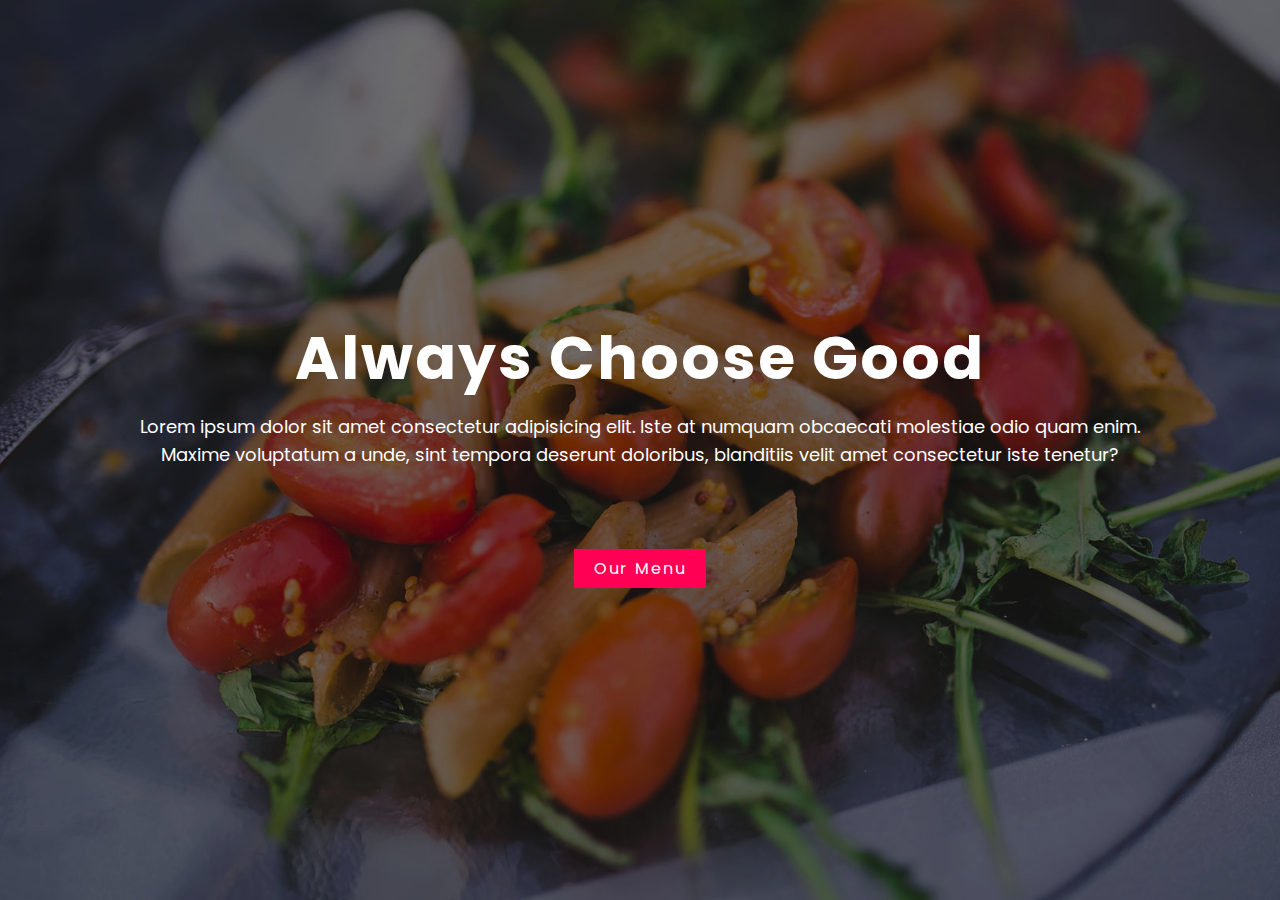
==== main.html @ fc14db69 "home section done4" ====
<!DOCTYPE html>
<html lang="en">
<head>
    <meta charset="UTF-8">
    <meta name="viewport" content="width=device-width, initial-scale=1.0">
    <link rel="stylesheet" href="./stylesheets/home.css">
    <!-- This is fontawsome CDN -->
    <link rel="stylesheet" href="https://use.fontawesome.com/releases/v5.15.1/css/all.css"
        integrity="sha384-vp86vTRFVJgpjF9jiIGPEEqYqlDwgyBgEF109VFjmqGmIY/Y4HV4d3Gp2irVfcrp" crossorigin="anonymous">
    <title>SADHANA CATERERS.</title>
</head>
<body>
    <div class="main">
        <section class="home" id="home">
            <h1>Always Choose Good</h1>
            <p>Lorem ipsum dolor sit amet consectetur adipisicing elit. Iste at numquam obcaecati molestiae odio quam enim. Maxime voluptatum a unde, sint tempora deserunt doloribus, blanditiis velit amet consectetur iste tenetur?</p>
            <div class="icons">
                <a href="https://www.facebook.com/gobindapodder89" target="_blank"><i class="fab fa-facebook"></i></a>
                <a href="#"><i class="fab fa-instagram"></i></a>
                <a href="mailto:ankitpodder0211@gmail.com"><i class="fas fa-envelope"></i></a>
                <a href="tel:9143131636"><i class="fas fa-phone-alt"></i></a>
            </div>
            <a class="btn" href="#">Our Menu</a>
        </section>
    </div>
</body>
</html>
---- stylesheets/home.css ----
/* Import Font from google fonts */
@import url('https://fonts.googleapis.com/css2?family=Poppins:ital,wght@0,400;0,500;0,900;1,300;1,400&display=swap');

*{
    padding: 0;
    margin: 0;
    box-sizing: border-box;
}
body{
    position: relative;
    width: 100%;
    height: 100%;
    overflow-x: hidden;
    font-family: 'Poppins', sans-serif;
}

/* This is style for home section */
.home{
    position: relative;
    width: 100%;
    height: 100vh;
    display: flex;
    justify-content: center;
    align-items: center;
    flex-direction: column;
    background: url("../images/bg.jpg") #0002;
    background-size: cover;
    background-position: center;
    background-attachment: fixed;
    color: #fff;
    background-blend-mode: multiply;
}
.home h1{
    font-size: 60px;
    letter-spacing: 2px;
    font-weight: bold;
    margin-bottom: 10px;
}
.home p{
    font-size: 18px;
    width: 80%;
    text-align: center;
    line-height: 28px;
    margin-bottom: 20px;
}
.home .icons{
    position: relative;
    width: 300px;
    height: 40px;
    display: flex;
    justify-content: center;
    align-items: center;
    flex-direction: row;
    margin-bottom: 20px;
}
.home .icons a{
    margin: 0 10px;
    font-size: 26px;
    text-decoration: none;
    color: #fff;
    cursor: pointer;
    outline: none;
}
.home .icons a:hover{
    animation: animate 1s linear;
}
@keyframes animate{
    0%{
        transform: translateX(0);
    }
    25%{
        transform: translateX(-3px);
    }
    50%{
        transform: translateX(3px);
    }
    75%{
        transform: translateX(-2px);
    }
    100%{
        transform: translateX(0);
    }
}
.main .home a.btn{
    background: #ff0054;
    color: #fff;
    text-decoration: none;
    padding: 7px 20px;
    letter-spacing: 2px;
    transition: 0.5s;
}
.main .home a.btn:hover{
    letter-spacing: 6px;
}
/* Make home section responsive */
@media screen and (max-width:980px){
    .home h1{
        font-size: 40px;
        text-align: center;
    }
    .home p{
        width: 90%;
        font-size: 16px;
        line-height: 25px;
    }
    .home .icons{
        width: 80%;
    }
}

@media screen and (max-width:400px){
    .home h1{
        font-size: 34px;
    }
    .home p{
        font-size: 14px;
    }
}
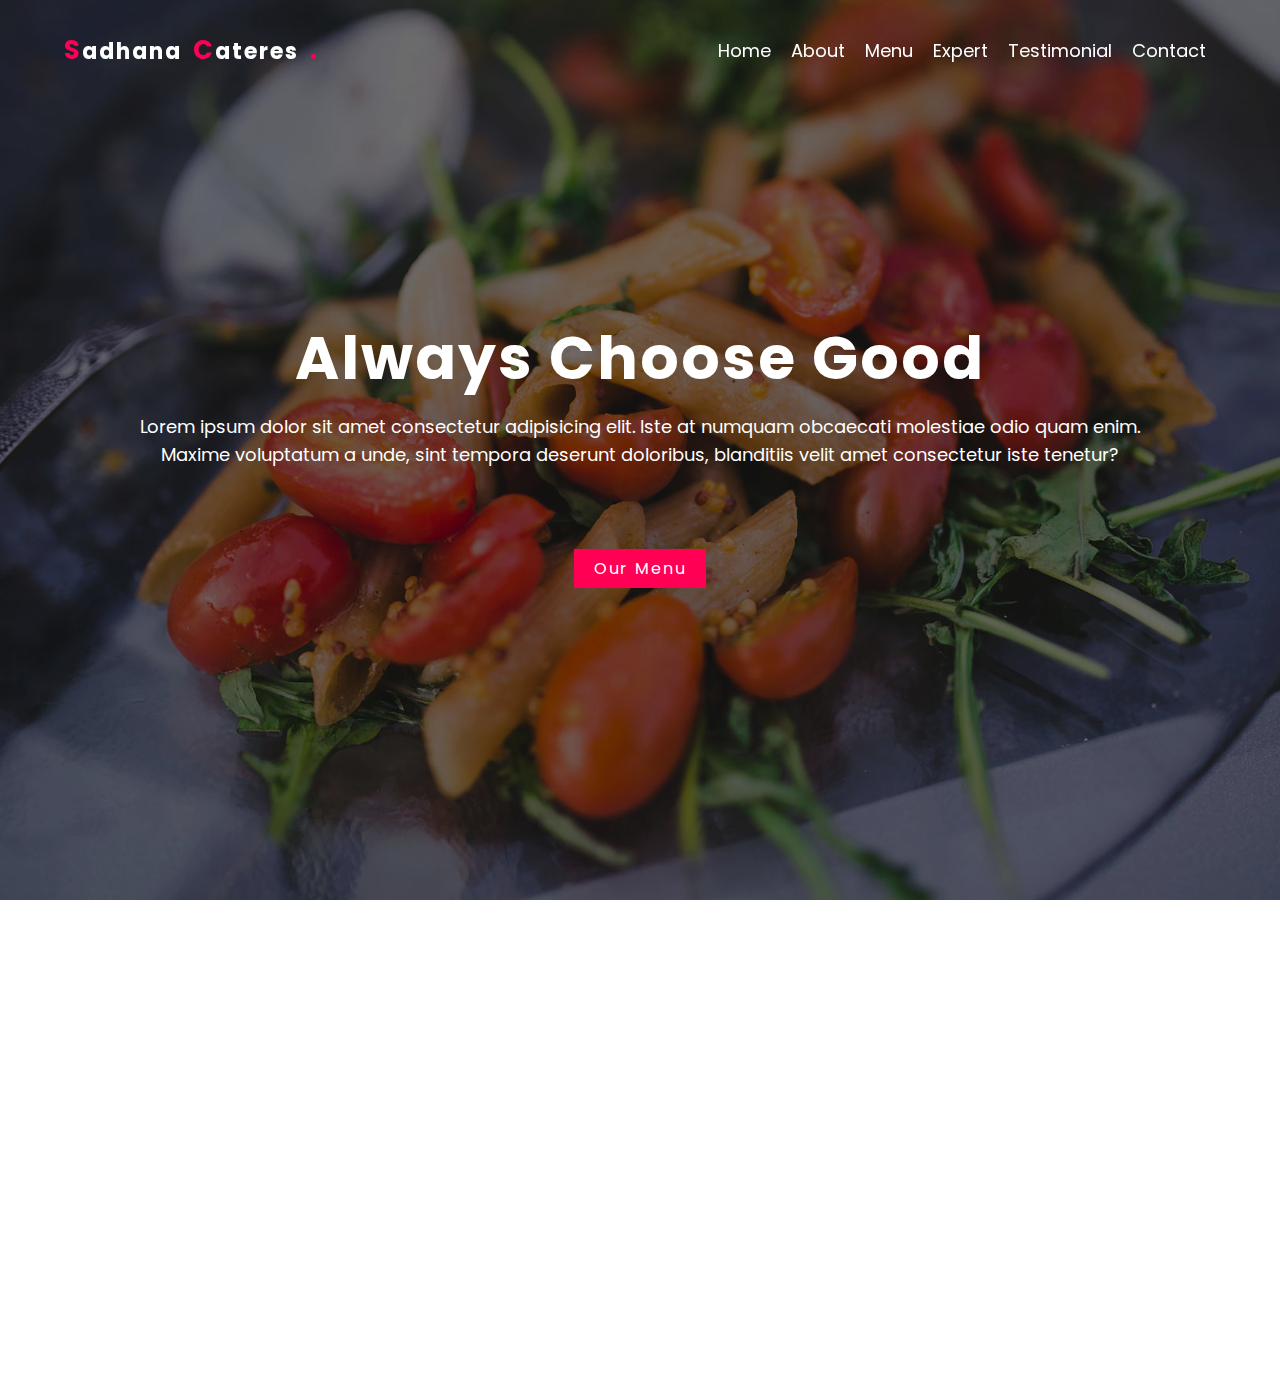
==== commit bb146da1: "nav done" ====
--- a/main.html
+++ b/main.html
@@ -7,9 +7,51 @@
     <!-- This is fontawsome CDN -->
     <link rel="stylesheet" href="https://use.fontawesome.com/releases/v5.15.1/css/all.css"
         integrity="sha384-vp86vTRFVJgpjF9jiIGPEEqYqlDwgyBgEF109VFjmqGmIY/Y4HV4d3Gp2irVfcrp" crossorigin="anonymous">
+    <link rel="stylesheet" href="./stylesheets/nav.css">
     <title>SADHANA CATERERS.</title>
 </head>
 <body>
+    <!--FixedBar For Top of the Page-->
+    <div class="fixedbar">
+        <div>
+            <a href="#">
+                <h1><span>S</span>adhana <span>C</span>ateres <span>.</span></h1>
+            </a>
+        </div>
+        <ul>
+            <li><a href="#home">Home</a></li>
+            <li><a href="#">About</a></li>
+            <li><a href="#">Menu</a></li>
+            <li><a href="#">Expert</a></li>
+            <li><a href="#">Testimonial</a></li>
+            <li><a href="#">Contact</a></li>
+        </ul>
+        <handberger onclick="handbergerclick(this)">
+            <span></span>
+            <span></span>
+            <span></span>
+        </handberger>
+    </div>
+
+    <!--NavbarSetUp-->
+    <nav>
+        <div class="links">
+            <ul>
+                <li><a href="#home">Home</a></li>
+                <li><a href="#">About</a></li>
+                <li><a href="#">Menu</a></li>
+                <li><a href="#">Expert</a></li>
+                <li><a href="#">Testimonial</a></li>
+                <li><a href="#">Contact</a></li>
+                <div class="marker"></div>
+            </ul>
+        </div>
+    </nav>
+
+
+
+
+
     <div class="main">
         <section class="home" id="home">
             <h1>Always Choose Good</h1>
@@ -22,6 +64,9 @@
             </div>
             <a class="btn" href="#">Our Menu</a>
         </section>
+        <section style="width: 100%;height: 500px;"></section>
     </div>
+
+    <script src="./javascript/nav.js"></script>
 </body>
 </html>--- a/stylesheets/home.css
+++ b/stylesheets/home.css
@@ -5,6 +5,7 @@
     padding: 0;
     margin: 0;
     box-sizing: border-box;
+    scroll-behavior: smooth;
 }
 body{
     position: relative;
@@ -12,6 +13,7 @@
     height: 100%;
     overflow-x: hidden;
     font-family: 'Poppins', sans-serif;
+    
 }
 
 /* This is style for home section */
--- a/stylesheets/nav.css
+++ b/stylesheets/nav.css
@@ -0,0 +1,210 @@
+.fixedbar{
+    position: fixed;
+    top: 0;
+    left: 0;
+    width: 100%;
+    height: 100px;
+    padding: 0 5%;
+    z-index: 11;
+    display: flex;
+    justify-content: space-between;
+    align-items: center;
+    transition: 0.5s;
+    transform: translateX(0);
+    box-shadow: none;
+}
+.fixedbar.active{
+    height: 50px;
+    background: #fff;
+    box-shadow: 0 0 15px #0009;
+    /* backdrop-filter: blur(4px); */
+}
+.fixedbar div a{
+    color: #fff;
+    text-decoration: none;
+}
+.fixedbar div a h1{
+    font-size: 22px;
+    font-weight: bold;
+    word-spacing: 4px;
+    letter-spacing: 2px;
+}
+@media screen and (max-width : 400px){
+    .fixedbar div a h1{
+        font-size: 18px;
+    }
+}
+@media screen and (max-width : 345px){
+    .fixedbar div a h1{
+        font-size: 16px;
+    }
+}
+@media screen and (max-width : 319px){
+    .fixedbar div a h1{
+        font-size: 13px;
+    }
+}
+@media screen and (max-width : 296px){
+    .fixedbar div a h1{
+        font-size: 11px;
+    }
+}
+.fixedbar div a h1 span{
+    color: #ff0054;
+    font-size: 26px;
+}
+.fixedbar ul{
+    position: relative;
+    height: 100%;
+    display: flex;
+    justify-content: center;
+    align-items: center;
+    flex-direction: row;
+    color: #fff;
+    list-style: none;
+}
+@media screen and (max-width:970px){
+    .fixedbar ul{
+        display: none;
+        width: 0;
+    }
+}
+.fixedbar ul li{
+    margin: 0 10px;
+}
+.fixedbar ul li a{
+    color: #fff;
+    text-decoration: none;
+    font-size: 18px;
+    transition: 0.5s;
+}
+.fixedbar.fixedbar.active  div a h1{
+    color: #111;
+}
+.fixedbar.active ul li a{
+    color: #111;
+}
+.fixedbar.active ul li a:hover{
+    color:   #ff0054;
+}
+/* Handberger */
+.fixedbar handberger{
+    position: relative;
+    width: 35px;
+    height: 24px;
+    margin-left: 40px;
+    display: flex;
+    justify-content: center;
+    align-items: flex-end;
+    flex-direction: column;
+    cursor: pointer;
+    width: 0;
+    display: none;
+}
+@media screen and (max-width:970px){
+    .fixedbar handberger{
+        width: 35px;
+        display: flex;
+    }
+}
+.fixedbar handberger span{
+    display: block;
+    width: 100%;
+    position: relative;
+    height: 2px !important;
+    background: #fff;
+    margin: 3px 0;
+    transition: 0.5s;
+}
+.fixedbar.active handberger span{
+    background: #111;
+}
+.fixedbar handberger span:nth-child(2){
+    width: calc(100% * 0.7);
+}
+.fixedbar handberger span:nth-child(3){
+    width: calc(100% * 0.4);
+}
+.fixedbar handberger:hover span,
+.fixedbar.slideLeft handberger span{
+    width: 100%;
+}
+.fixedbar.slideLeft handberger span:nth-child(1){
+    transform: translateY(7.5px) rotateZ(45deg);
+}
+.fixedbar.slideLeft handberger span:nth-child(2){
+    transform: translateX(-20px);
+    opacity: 0;
+}
+.fixedbar.slideLeft handberger span:nth-child(3){
+    transform: translateY(-7.5px) rotateZ(-45deg);
+}
+
+
+/*==================================All about fixedbar==================================*/
+nav{
+    position: fixed;
+    right: 0;
+    top: 0;
+    min-height: 100vh;
+    width: 240px;
+    transform: translateX(240px);
+    z-index: 99999;
+    display: none;
+    align-items: center;
+    transition: 0.5s;
+    overflow: hidden;
+    background-color: #ff0054;
+}
+@media screen and (max-width : 970px){
+    nav{
+        display: flex;
+    }
+    nav ul{
+        position: relative;
+        width: 100%;
+        padding: 0 30px;
+        list-style-type: none;
+    }
+    nav ul li a{
+        position: relative;
+        text-decoration: none;
+        color: white;
+        margin: 12px 0 !important;
+        display: inline-block;
+    }
+    nav ul li a::before{
+        position: absolute;
+        content: '';
+        left: 0;
+        bottom: -5px;
+        width: 110%;
+        height: 1.5px;
+        background: #fff;
+        transform-origin: left;
+        transform: scaleX(0);
+        transition: 0.5s;
+    }
+    nav ul li.active a::before{
+        transform: scaleX(1);
+    }
+    nav ul li a:hover::before{
+        transform: scaleX(1);
+    }
+    nav.togglebar{
+        transform: translateX(0);
+    }
+    .main{
+        position: relative;
+        width: 100%;
+        height: 100%;
+        transform: translateX(0px);
+        transition: 0.5s;
+    }
+    .main.togglebar{
+        transform: translateX(-240px);
+    }
+    .fixedbar.togglebar{
+        transform: translateX(-240px);
+    }
+}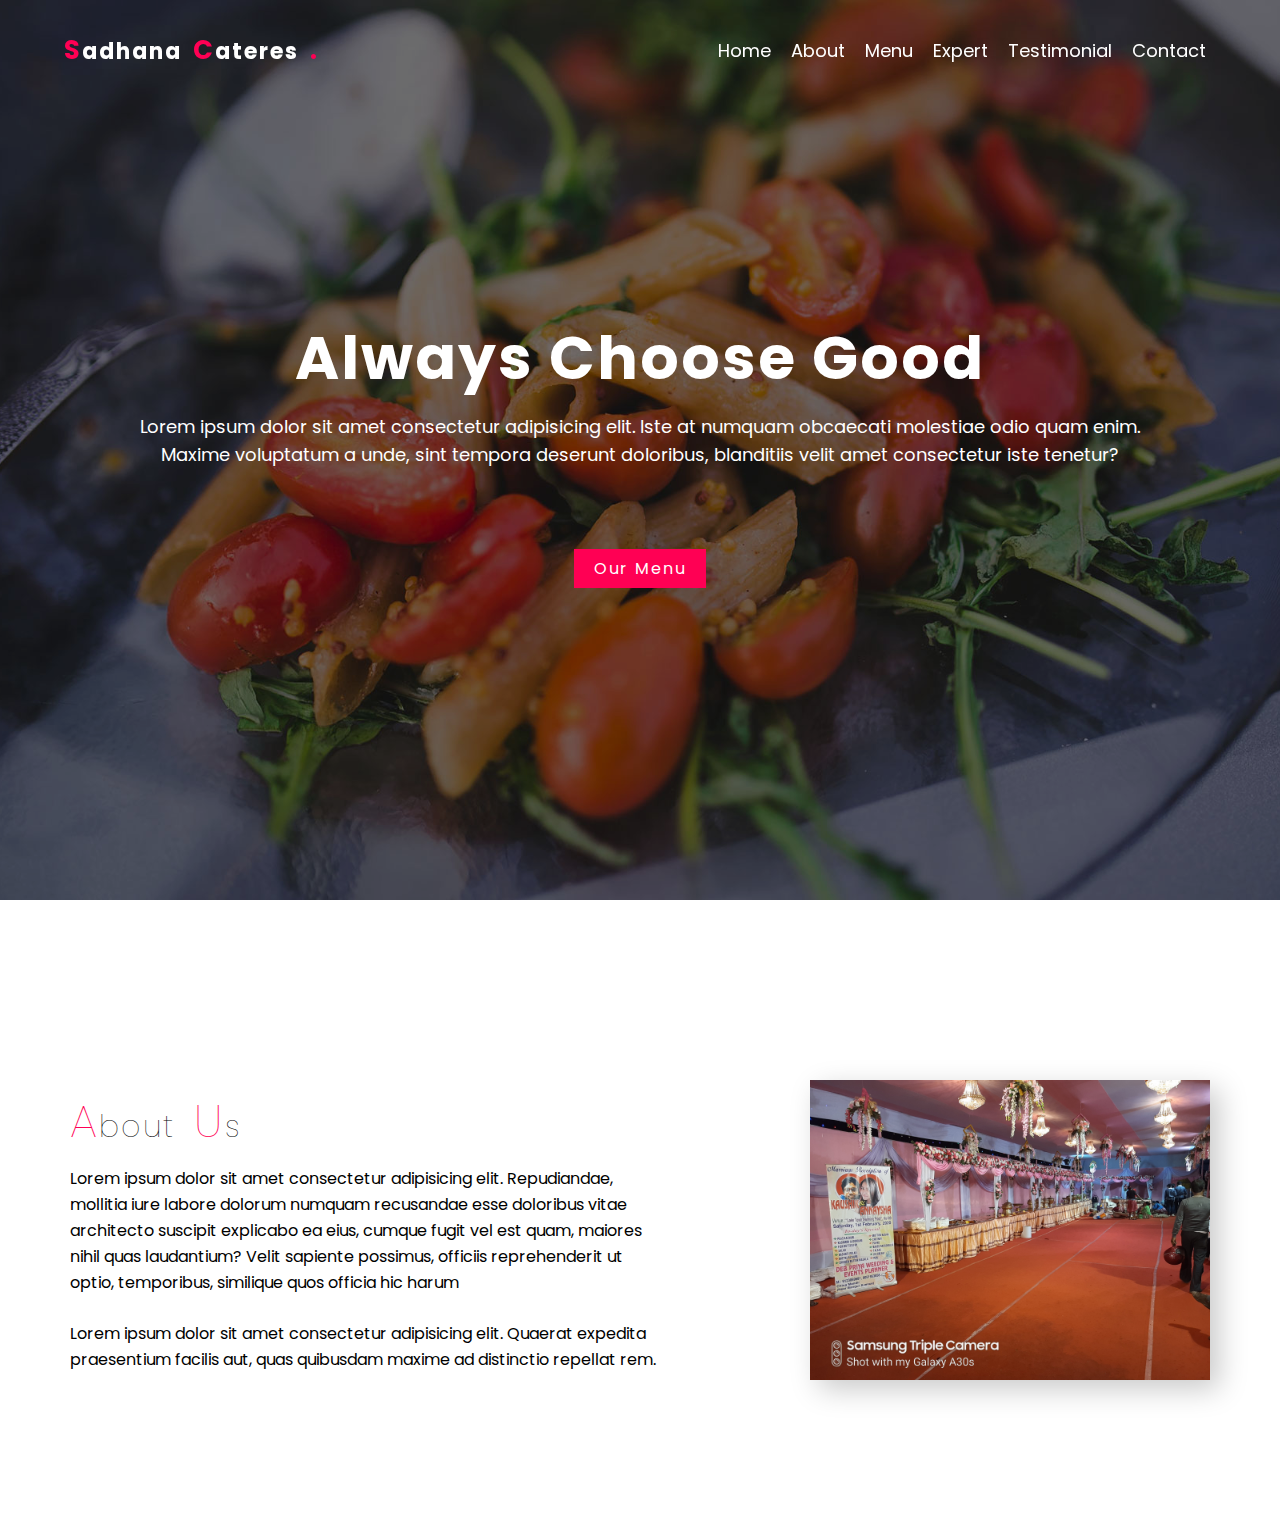
==== commit 82d26f33: "about section done" ====
--- a/main.html
+++ b/main.html
@@ -8,6 +8,8 @@
     <link rel="stylesheet" href="https://use.fontawesome.com/releases/v5.15.1/css/all.css"
         integrity="sha384-vp86vTRFVJgpjF9jiIGPEEqYqlDwgyBgEF109VFjmqGmIY/Y4HV4d3Gp2irVfcrp" crossorigin="anonymous">
     <link rel="stylesheet" href="./stylesheets/nav.css">
+    <!-- Stylesheet for about section -->
+    <link rel="stylesheet" href="./stylesheets/about.css">
     <title>SADHANA CATERERS.</title>
 </head>
 <body>
@@ -20,7 +22,7 @@
         </div>
         <ul>
             <li><a href="#home">Home</a></li>
-            <li><a href="#">About</a></li>
+            <li><a href="#about">About</a></li>
             <li><a href="#">Menu</a></li>
             <li><a href="#">Expert</a></li>
             <li><a href="#">Testimonial</a></li>
@@ -38,7 +40,7 @@
         <div class="links">
             <ul>
                 <li><a href="#home">Home</a></li>
-                <li><a href="#">About</a></li>
+                <li><a href="#about">About</a></li>
                 <li><a href="#">Menu</a></li>
                 <li><a href="#">Expert</a></li>
                 <li><a href="#">Testimonial</a></li>
@@ -64,7 +66,23 @@
             </div>
             <a class="btn" href="#">Our Menu</a>
         </section>
-        <section style="width: 100%;height: 500px;"></section>
+        <section class="about" id="about">
+            <div class="container">
+                <h1><span>A</span>bout <span>U</span>s</h1>
+                <p>Lorem ipsum dolor sit amet consectetur adipisicing elit. Repudiandae,
+                     mollitia iure labore dolorum numquam recusandae esse doloribus vitae 
+                     architecto suscipit explicabo ea eius, cumque fugit vel est quam, 
+                     maiores nihil quas laudantium? Velit sapiente possimus, officiis 
+                     reprehenderit ut optio, temporibus, similique quos officia hic harum 
+                </p>
+                <br>
+                <p>Lorem ipsum dolor sit amet consectetur adipisicing elit.
+                     Quaerat expedita praesentium facilis aut, quas quibusdam maxime 
+                     ad distinctio repellat rem.
+                </p>
+            </div>
+            <img src="./images/about.jpg" alt="about_us">
+        </section>
     </div>
 
     <script src="./javascript/nav.js"></script>
--- a/stylesheets/about.css
+++ b/stylesheets/about.css
@@ -0,0 +1,65 @@
+.about{
+    position: relative;
+    width: 100%;
+    min-height: 70vh;
+    padding: 60px 0 30px;
+    display: flex;
+    justify-content: space-around;
+    align-items: center;
+    flex-direction: row;
+}
+.about .container{
+    position: relative;
+    width: 600px;
+}
+.about .container h1{
+    font-size: 30px;
+    word-spacing: 8px;
+    letter-spacing: 2px;
+    font-weight: 100;
+    margin-bottom: 10px;
+}
+.about .container h1 span{
+    font-size: 45px;
+    color: #ff0054;
+}
+.about .container p{
+    font-size: 16px;
+    line-height: 26px;
+}
+.about img{
+    position: relative;
+    width: 400px;
+    box-shadow:  9px 9px 27px #c9c9c9, 
+             -9px -9px 27px #ffffff;
+}
+@media screen and (max-width:1180px){
+    .about .container{
+        width: 450px;
+    }
+}
+@media screen and (max-width:1050px){
+    .about{
+        flex-direction: column;
+        padding-bottom: 45px;
+    }
+    .about .container{
+        position: relative;
+        width: 80%;
+        text-align: center;
+        margin-bottom: 30px;
+    }
+    .about img{
+        position: relative;
+        width: 80%;
+    }
+}
+@media screen and (max-width:1050px){
+    .about .container , 
+    .about img{
+        width: 90%;
+    }
+    .about img{
+        margin-top: 20px;
+    }
+}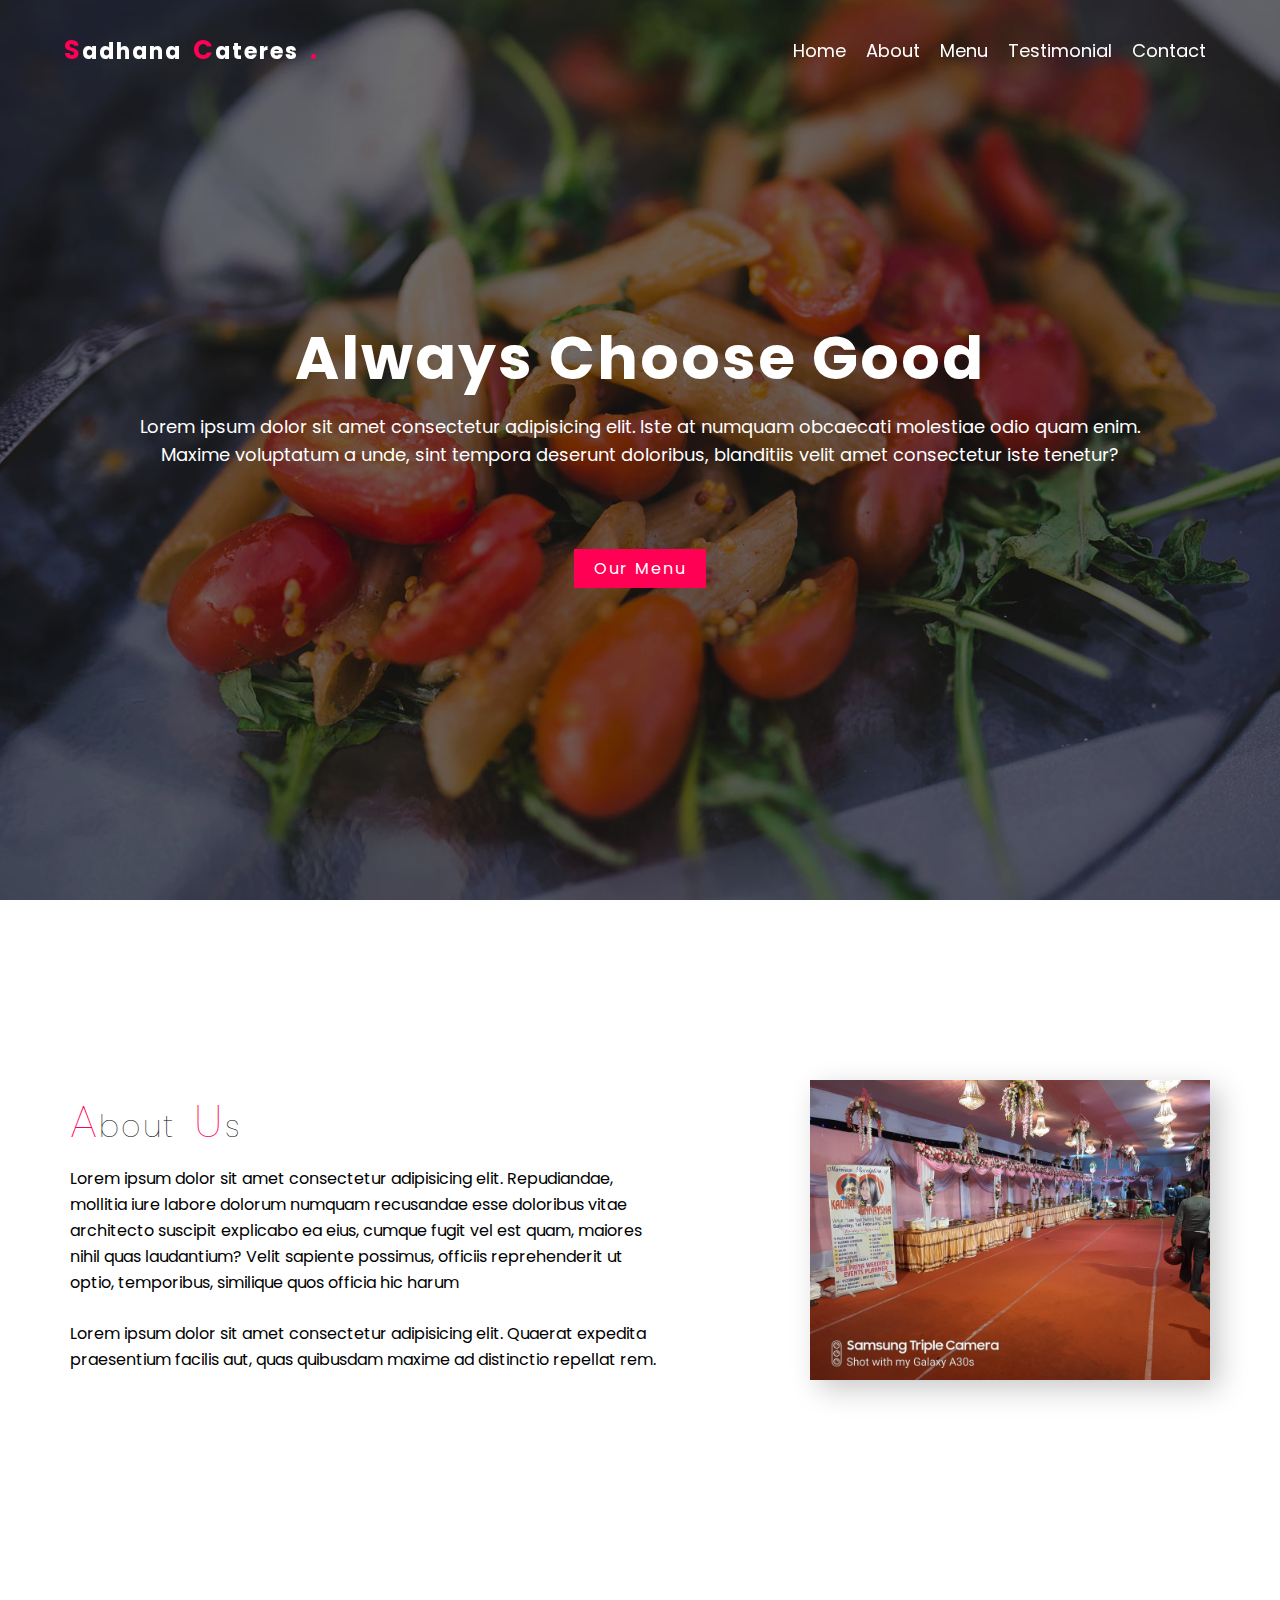
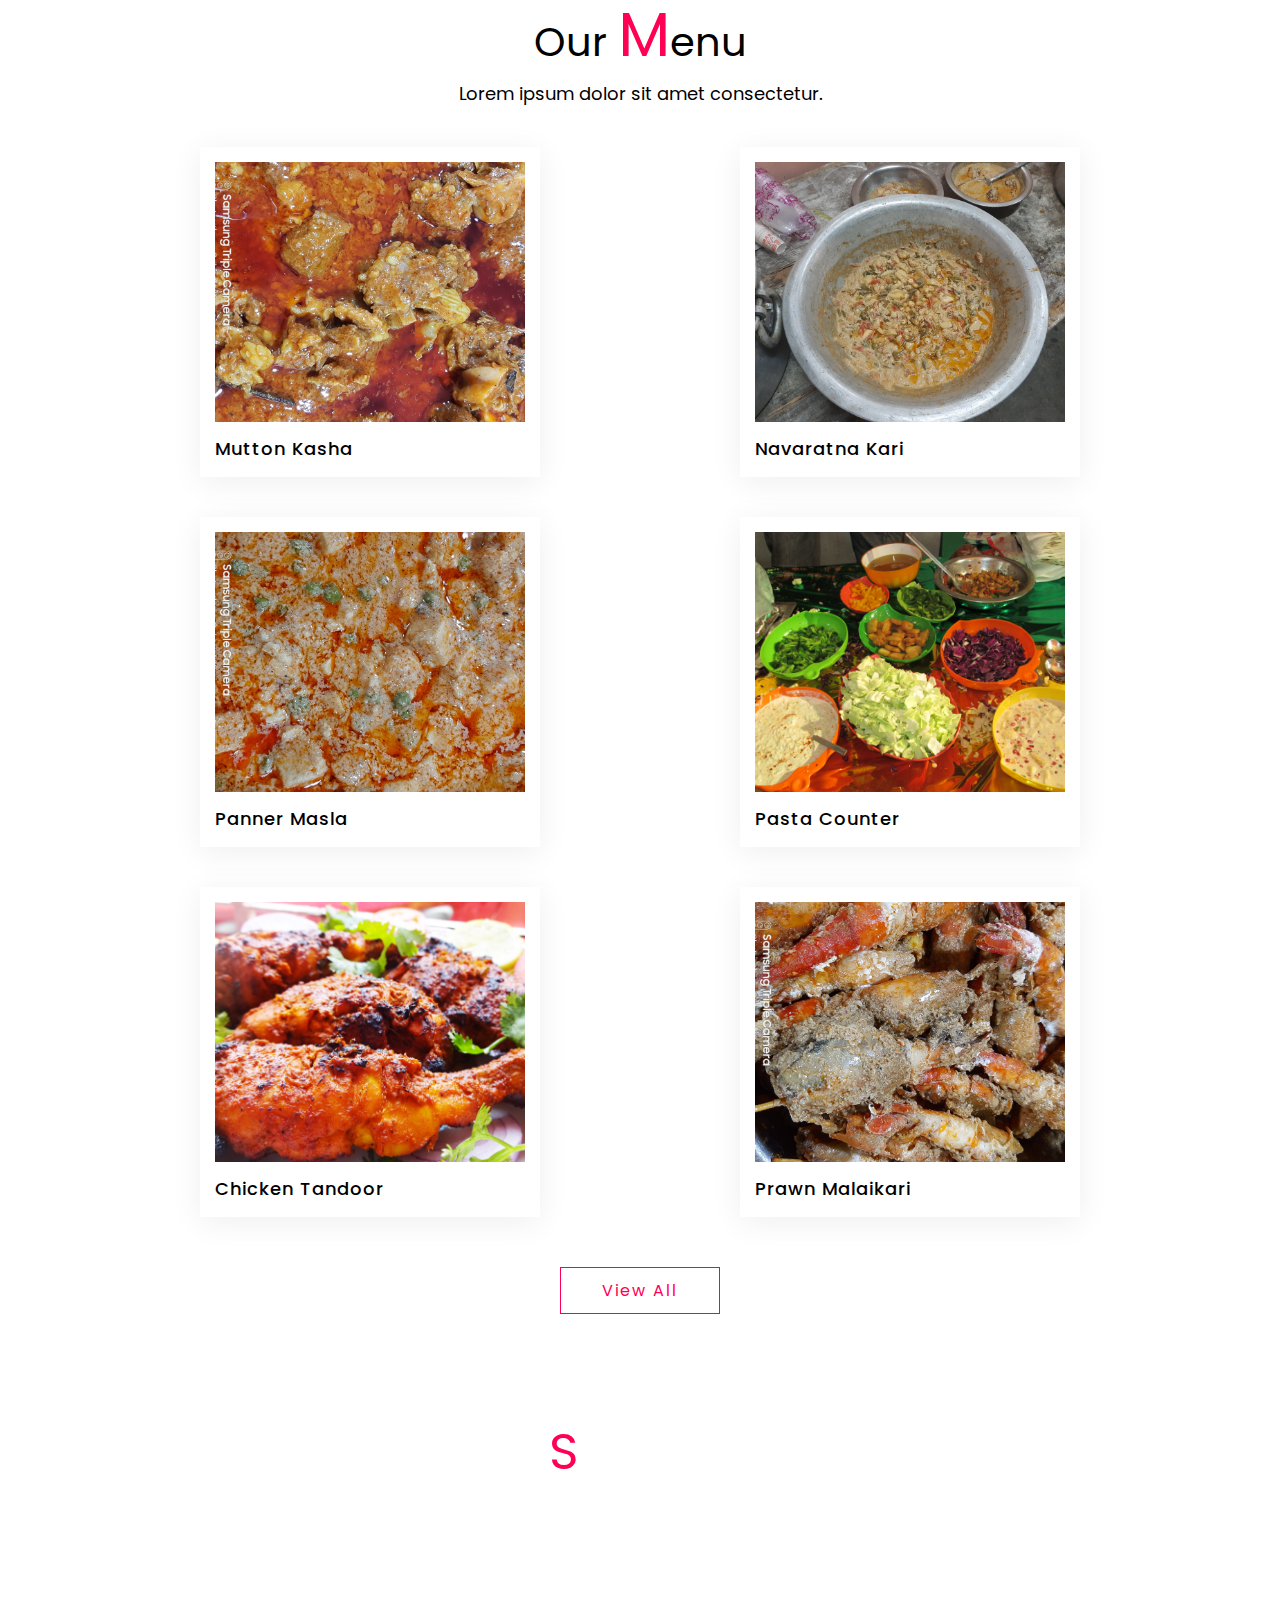
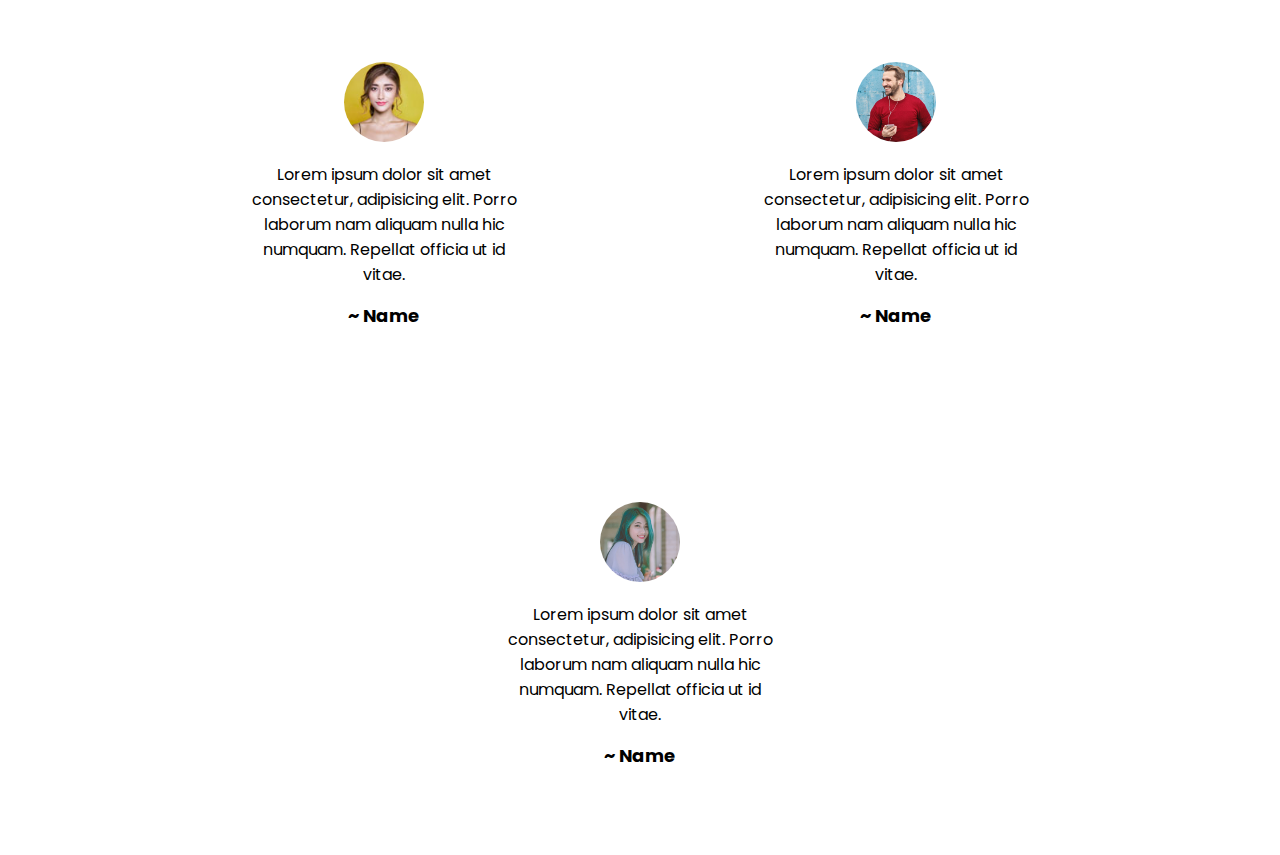
==== commit ba905357: "menu and revied done" ====
--- a/main.html
+++ b/main.html
@@ -10,6 +10,10 @@
     <link rel="stylesheet" href="./stylesheets/nav.css">
     <!-- Stylesheet for about section -->
     <link rel="stylesheet" href="./stylesheets/about.css">
+    <!-- Stylesheet for menu section -->
+    <link rel="stylesheet" href="./stylesheets/menu.css">
+    <!-- Stylesheet for test section -->
+    <link rel="stylesheet" href="./stylesheets/test.css">
     <title>SADHANA CATERERS.</title>
 </head>
 <body>
@@ -23,9 +27,8 @@
         <ul>
             <li><a href="#home">Home</a></li>
             <li><a href="#about">About</a></li>
-            <li><a href="#">Menu</a></li>
-            <li><a href="#">Expert</a></li>
-            <li><a href="#">Testimonial</a></li>
+            <li><a href="#menu">Menu</a></li>
+            <li><a href="#test">Testimonial</a></li>
             <li><a href="#">Contact</a></li>
         </ul>
         <handberger onclick="handbergerclick(this)">
@@ -41,9 +44,8 @@
             <ul>
                 <li><a href="#home">Home</a></li>
                 <li><a href="#about">About</a></li>
-                <li><a href="#">Menu</a></li>
-                <li><a href="#">Expert</a></li>
-                <li><a href="#">Testimonial</a></li>
+                <li><a href="#menu">Menu</a></li>
+                <li><a href="#test">Testimonial</a></li>
                 <li><a href="#">Contact</a></li>
                 <div class="marker"></div>
             </ul>
@@ -64,7 +66,7 @@
                 <a href="mailto:ankitpodder0211@gmail.com"><i class="fas fa-envelope"></i></a>
                 <a href="tel:9143131636"><i class="fas fa-phone-alt"></i></a>
             </div>
-            <a class="btn" href="#">Our Menu</a>
+            <a class="btn" href="#menu">Our Menu</a>
         </section>
         <section class="about" id="about">
             <div class="container">
@@ -83,6 +85,68 @@
             </div>
             <img src="./images/about.jpg" alt="about_us">
         </section>
+        <section class="menu" id="menu">
+            <h1>Our <span>M</span>enu</h1>
+            <p>Lorem ipsum dolor sit amet consectetur.</p>
+            <div class="container">
+                <div class="img">
+                    <img src="./images/menu/mutton kasha.jpg" alt="">
+                    <p>Mutton Kasha</p>
+                </div>
+                <div class="img">
+                    <img src="./images/menu/navaratna kari.jpg" alt="">
+                    <p>Navaratna Kari</p>
+                </div>
+                <div class="img">
+                    <img src="./images/menu/panner2.jpg" alt="">
+                    <p>Panner Masla</p>
+                </div>
+
+                <div class="img">
+                    <img src="./images/menu/salad.JPG" alt="">
+                    <p>Pasta Counter</p>
+                </div>
+                <div class="img">
+                    <img src="./images/menu/tandoor.jpg" alt="">
+                    <p>Chicken Tandoor</p>
+                </div>
+                <div class="img">
+                    <img src="./images/menu/prawn.jpg" alt="">
+                    <p>Prawn Malaikari</p>
+                </div>
+            </div>
+            <a  class="view-all" href="#">View All</a>
+        </section>
+        <section class="test" id="test">
+            <h1>They <span>S</span>aid About Us</h1>
+            <p>Lorem ipsum dolor sit amet consectetur.</p>
+            <div class="container">
+                <div class="box">
+                    <img src="./images/review/rev1.jpg">
+                    <p>Lorem ipsum dolor sit amet consectetur, adipisicing elit.
+                         Porro laborum nam aliquam nulla hic numquam. Repellat officia ut id 
+                         vitae.
+                    </p>
+                    <p class="name">~ Name</p>
+                </div>
+                <div class="box">
+                    <img src="./images/review/rev2.jpg">
+                    <p>Lorem ipsum dolor sit amet consectetur, adipisicing elit.
+                        Porro laborum nam aliquam nulla hic numquam. Repellat officia ut id
+                        vitae.
+                    </p>
+                    <p class="name">~ Name</p>
+                </div>
+                <div class="box">
+                    <img src="./images/review/rev3.jpg">
+                    <p>Lorem ipsum dolor sit amet consectetur, adipisicing elit.
+                        Porro laborum nam aliquam nulla hic numquam. Repellat officia ut id
+                        vitae.
+                    </p>
+                    <p class="name">~ Name</p>
+                </div>
+            </div>
+        </section>
     </div>
 
     <script src="./javascript/nav.js"></script>
--- a/stylesheets/menu.css
+++ b/stylesheets/menu.css
@@ -0,0 +1,71 @@
+.menu{
+    position: relative;
+    width: 100%;
+    min-height: 100vh;
+    padding: 60px 0 40px 0;
+}
+.menu h1{
+    position: relative;
+    text-align: center;
+    font-weight: normal;
+    font-size: 40px;
+}
+.menu h1 span{
+    font-size: 60px;
+    color: #ff0054;
+}
+.menu p{
+    text-align: center;
+    font-size: 18px;
+}
+.menu .container{
+    position: relative;
+    width: 100%;
+    padding: 20px 100px;
+    display: flex;
+    justify-content: space-around;
+    align-items: center;
+    flex-wrap: wrap;
+}
+.menu .container .img{
+    position: relative;
+    width: 340px;
+    height: 330px;
+    margin: 20px;
+    border: 15px solid #fff;
+    box-shadow: 0 5px 30px #0001;
+}
+.menu .container .img img{
+    position: relative;
+    width: 100%;
+    height: 260px;
+    object-fit: cover;
+}
+.menu .container .img p{
+    text-align: left;
+    line-height: 40px;
+    font-weight: 500;
+    letter-spacing: 1px;
+}
+.menu a.view-all{
+    display: block;
+    width: 160px;
+    padding: 10px 0;
+    border:1.75px solid #ff0054;
+    text-align: center;
+    text-decoration: none;
+    color: #ff0054;
+    margin:  10px auto 0;
+    letter-spacing: 2px;
+    transition: 0.5s;
+}
+.menu a.view-all:hover{
+    color: #fff;
+    background: #ff0054;
+}
+@media screen and (max-width:680px){
+    .menu .container{
+        padding-left: 10px;
+        padding-right: 10px;
+    }
+}--- a/stylesheets/test.css
+++ b/stylesheets/test.css
@@ -0,0 +1,77 @@
+.test{
+    position: relative;
+    width: 100%;
+    min-height: 100vh;
+    padding-top: 60px;
+    background: url("../images/bg2.jpg");
+    background-size: cover;
+    background-position: center;
+    background-attachment: fixed;
+}
+.test h1{
+    position: relative;
+    text-align: center;
+    font-weight: normal;
+    font-size: 40px;
+    color: #fff;
+    word-spacing: 6px;
+}
+.test h1 span{
+    font-size: 50px;
+    color: #ff0054;
+}
+.test p{
+    color: #fff;
+    text-align: center;
+}
+.test .container{
+    position: relative;
+    width: 80%;
+    margin: 0 auto;
+    display: block;
+    margin-top: 60px;
+    display: flex;
+    justify-content: space-around;
+    align-items: center;
+    flex-wrap: wrap;
+}
+.test .container .box{
+    position: relative;
+    width: 320px;
+    height: 400px;
+    background: #fff;
+    display: flex;
+    justify-content: center;
+    align-items: center;
+    flex-direction: column;
+    padding: 20px;
+    color: #000;
+    margin: 20px;
+}
+.test .container .box img{
+    position: relative;
+    width: 80px;
+    height: 80px;
+    border-radius: 50%;
+}
+.test .container .box p{
+    color: #000000;
+    margin: 20px 0 0px;
+}
+.test .container .box p.name{
+    font-weight: bold;
+    font-size: 18px;
+    margin-top: 15px;
+}
+@media screen and (max-width:520px){
+    .test h1{
+        font-size: 24px;
+    }
+    .test h1 span{
+        font-size: 35px;
+    }
+    .test .container{
+        padding-bottom: 40px;
+        width: 100%;
+    }
+}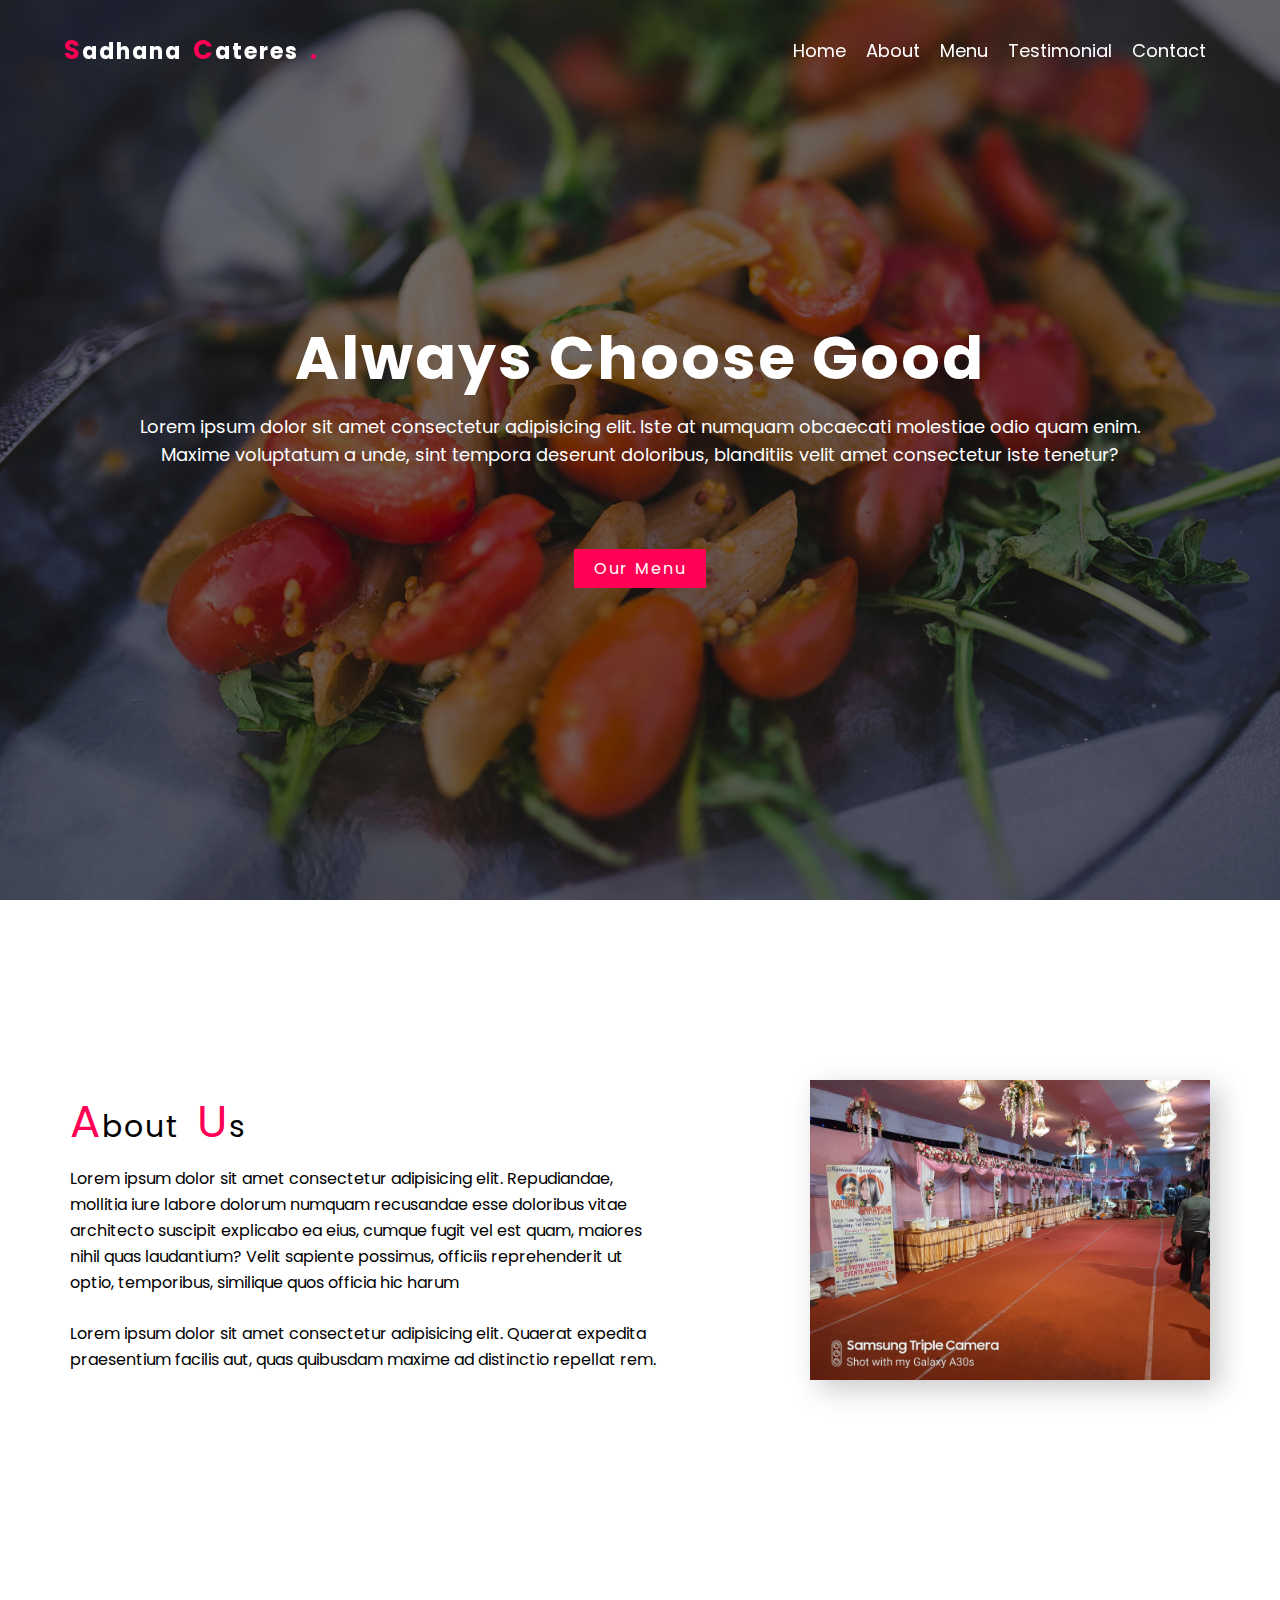
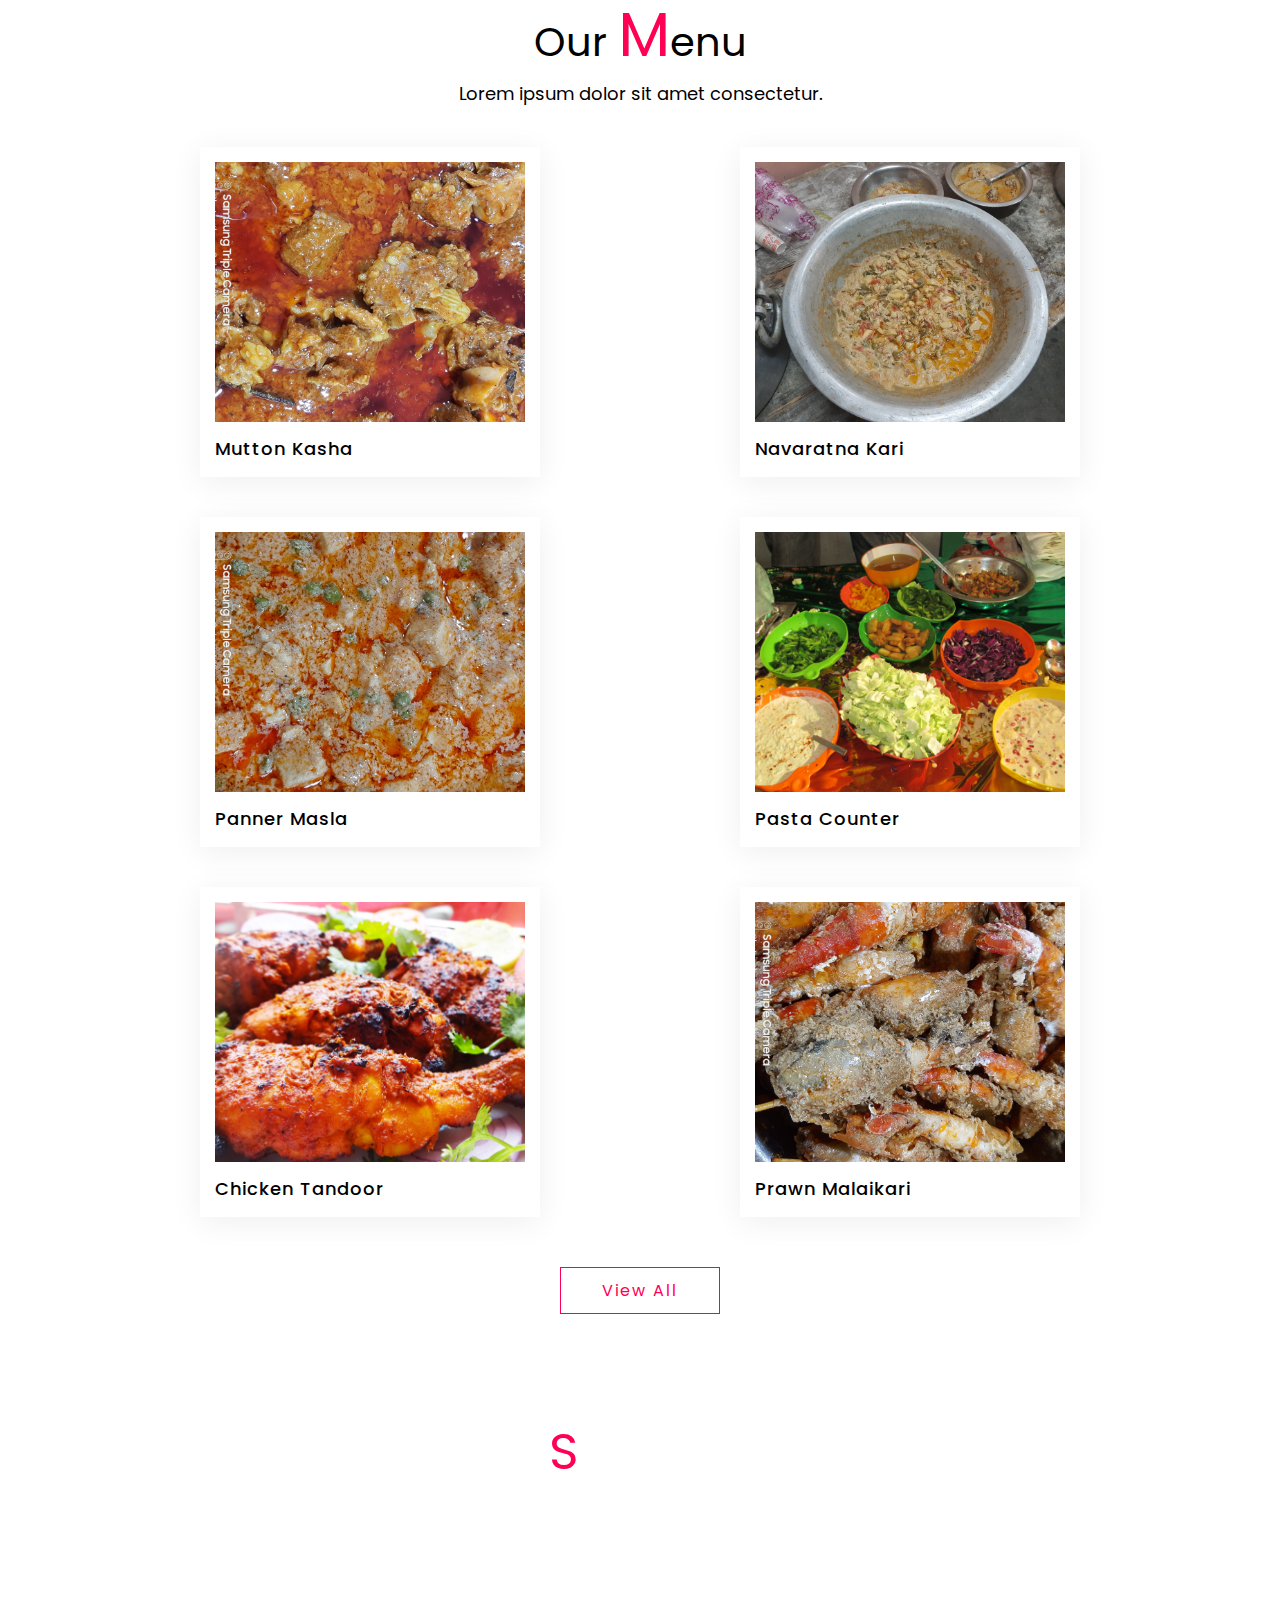
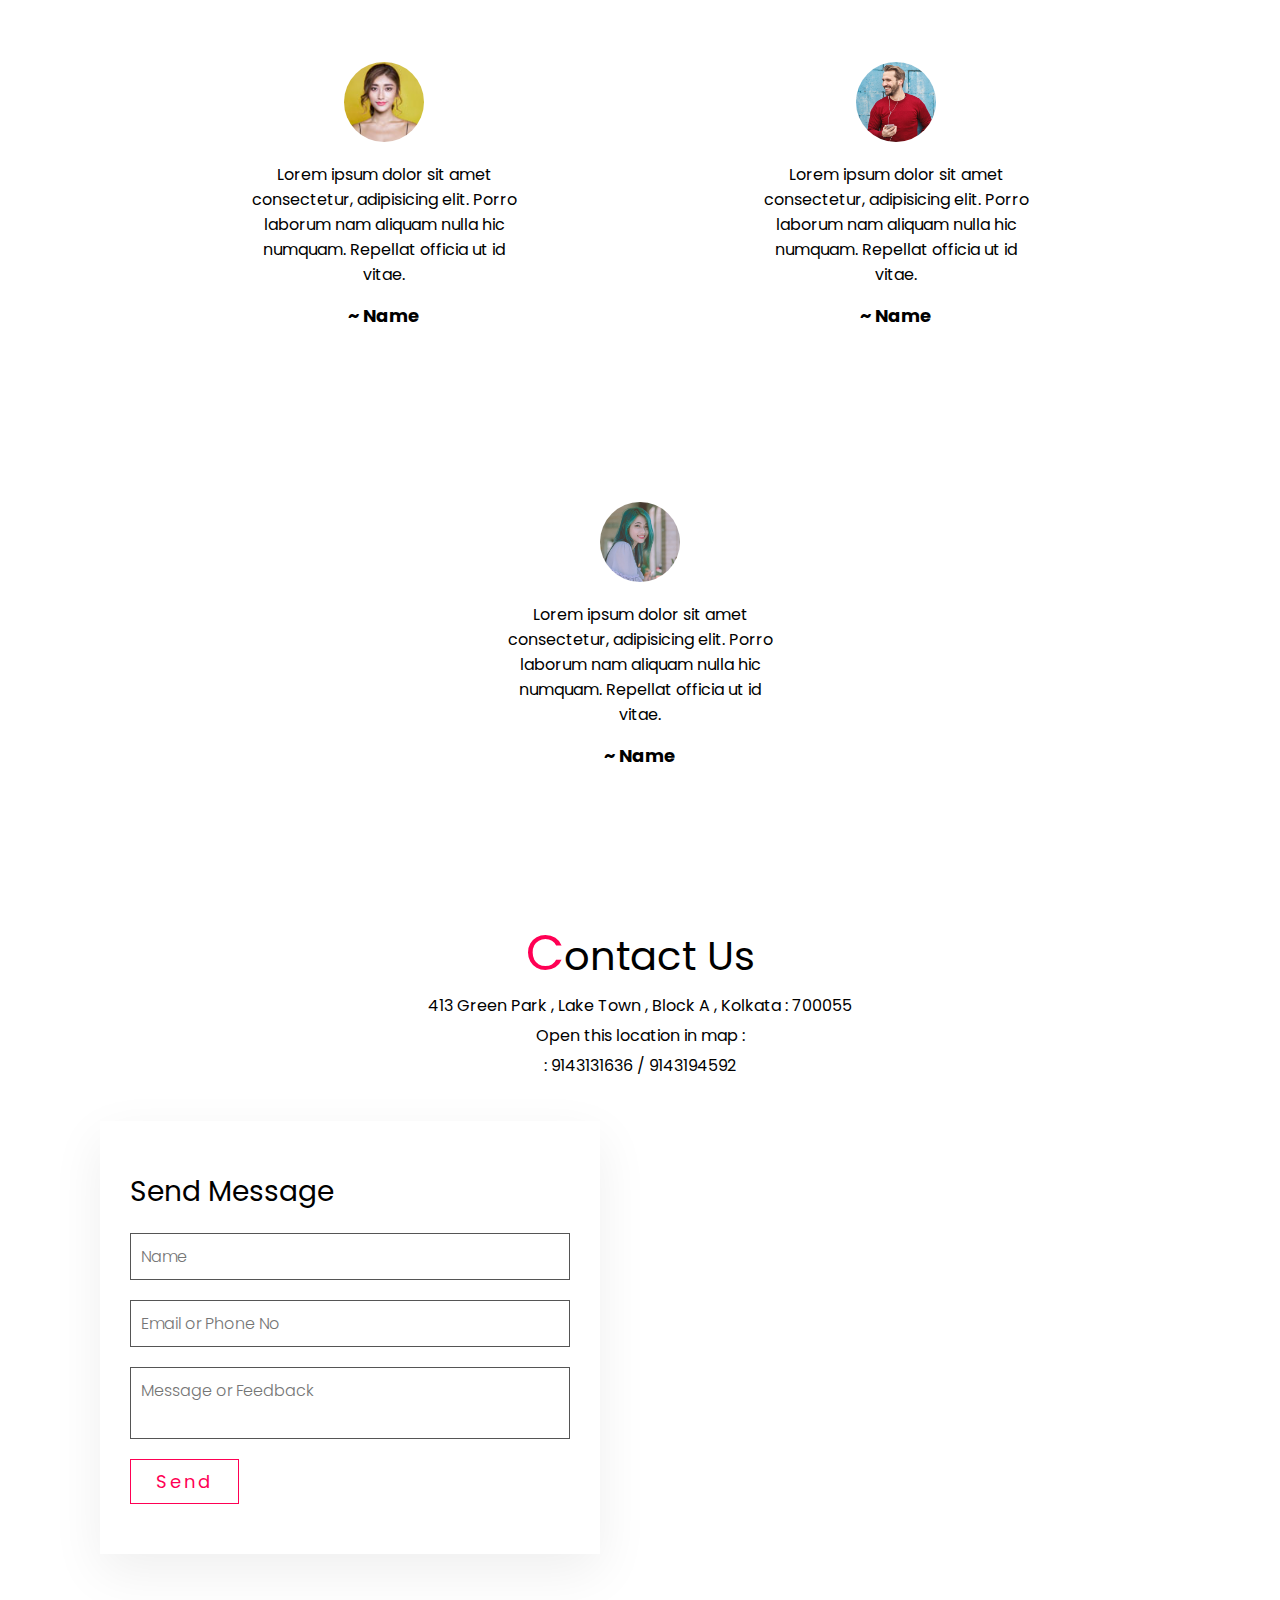
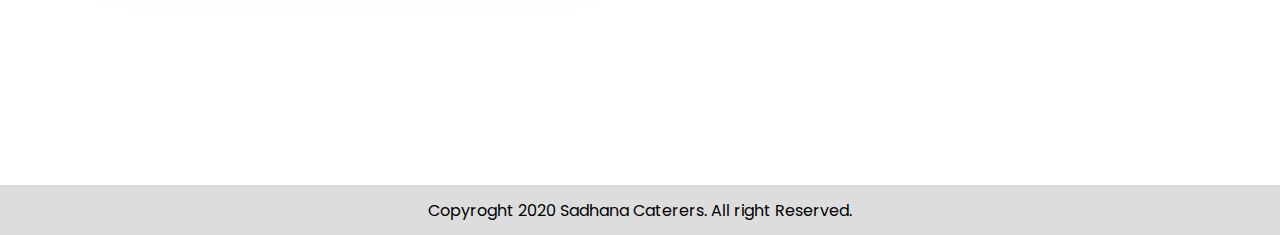
==== commit bb3c19c9: "Contact section done, need to add google form with it" ====
--- a/main.html
+++ b/main.html
@@ -14,6 +14,8 @@
     <link rel="stylesheet" href="./stylesheets/menu.css">
     <!-- Stylesheet for test section -->
     <link rel="stylesheet" href="./stylesheets/test.css">
+    <!-- Stylesheet for contact -->
+    <link rel="stylesheet" href="./stylesheets/contact.css">
     <title>SADHANA CATERERS.</title>
 </head>
 <body>
@@ -29,7 +31,7 @@
             <li><a href="#about">About</a></li>
             <li><a href="#menu">Menu</a></li>
             <li><a href="#test">Testimonial</a></li>
-            <li><a href="#">Contact</a></li>
+            <li><a href="#contact">Contact</a></li>
         </ul>
         <handberger onclick="handbergerclick(this)">
             <span></span>
@@ -46,7 +48,7 @@
                 <li><a href="#about">About</a></li>
                 <li><a href="#menu">Menu</a></li>
                 <li><a href="#test">Testimonial</a></li>
-                <li><a href="#">Contact</a></li>
+                <li><a href="#contact">Contact</a></li>
                 <div class="marker"></div>
             </ul>
         </div>
@@ -147,6 +149,24 @@
                 </div>
             </div>
         </section>
+        <section class="contact" id="contact">
+            <h1><span>C</span>ontact Us</h1>
+            <p>413 Green Park , Lake Town , Block A , Kolkata : 700055</p>
+            <p><a href="#">Open this location in map : <i class="fas fa-map-marker-alt"></i></a></p>
+            <p><i class="fas fa-phone-alt"></i> : <a href="tel:9143131636">9143131636</a> / <a href="tel:9143194592">9143194592</a></p>
+            <div class="container">
+                <form>
+                    <h1>Send Message</h1>
+                    <input type="text" name="" id="" placeholder="Name">
+                    <input type="text" name="" id="" placeholder="Email or Phone No">
+                    <textarea placeholder="Message or Feedback"></textarea>
+                    <button>Send</button>
+                </form>
+            </div>
+        </section>
+        <copyright>
+            <p>Copyroght <i class="far fa-copyright"></i> 2020 Sadhana Caterers. All right Reserved.</p>
+        </copyright>
     </div>
 
     <script src="./javascript/nav.js"></script>
--- a/stylesheets/home.css
+++ b/stylesheets/home.css
@@ -1,5 +1,5 @@
 /* Import Font from google fonts */
-@import url('https://fonts.googleapis.com/css2?family=Poppins:ital,wght@0,400;0,500;0,900;1,300;1,400&display=swap');
+@import url('https://fonts.googleapis.com/css2?family=Poppins:ital,wght@0,100;0,200;0,300;0,400;0,500;0,600;0,700;0,800;1,200;1,300;1,400;1,500;1,600;1,700;1,800&display=swap');
 
 *{
     padding: 0;
--- a/stylesheets/about.css
+++ b/stylesheets/about.css
@@ -16,7 +16,7 @@
     font-size: 30px;
     word-spacing: 8px;
     letter-spacing: 2px;
-    font-weight: 100;
+    font-weight: 400;
     margin-bottom: 10px;
 }
 .about .container h1 span{
--- a/stylesheets/contact.css
+++ b/stylesheets/contact.css
@@ -0,0 +1,123 @@
+.contact{
+    position: relative;
+    width: 100%;
+    min-height: 100vh;
+    background: url("../images/bg3.jpg");
+    background-size: cover;
+    background-position: center;
+    background-attachment: fixed;
+    padding-top: 60px;
+    padding-bottom: 60px;
+}
+.contact h1{
+    font-size: 40px;
+    font-weight: normal;
+    text-align: center;
+}
+.contact h1 span{
+    color: #ff0054;
+    font-size: 50px;
+}
+.contact p{
+    text-align: center;
+    line-height: 30px;
+}
+.contact p a{
+    text-decoration: none;
+    color: #000;
+}
+.contact .container{
+    position: relative;
+    margin-top: 40px;
+    padding-left: 100px;
+    width: 100%;
+}
+.contact .container form{
+    max-width: 500px;
+    background: #fff;
+    box-shadow: 0 18px 50px #1111;
+    padding: 50px 30px;
+}
+.contact .container form h1{
+    text-align: left;
+    font-size: 28px;
+    margin-bottom: 20px;
+}
+.contact .container form input,
+.contact .container form textarea{
+    display: block;
+    width: 100%;
+    margin-bottom: 20px;
+    background: #fff;
+    border: none;
+    padding: 10px;
+    outline: none;
+    border: 1px solid #555;
+    font-size: 16px;
+    font-weight: 300;
+    color: #111;
+    resize: none;
+    font-family: 'Poppins', sans-serif;
+}
+.contact .container form button{
+    position: relative;
+    display: inline-block;
+    padding: 8px 25px;
+    outline: none;
+    border: none;
+    background: none;
+    border: 1.5px solid #ff0054;
+    color:  #ff0054;
+    transition: 0.5s;
+    cursor: pointer;
+    font-weight: 400;
+    font-family: 'Poppins', sans-serif;
+    font-size: 18px;
+    letter-spacing: 3px;
+}
+.contact .container form button:hover{
+    background: #ff0054;
+    color: #fff;
+}
+/* Make Contact Responsive */
+@media screen and (max-width:750px){
+    #contact > div{
+        padding: 0;
+    }
+    #contact > div > form{
+        width: 80%;
+        display: block;
+        margin: 0 auto;
+    }
+}
+@media screen and (max-width:510px){
+    #contact > div > form{
+        width: 100%;
+        padding: 30px 15px;
+    }
+}
+
+copyright{
+    margin-top: 30px;
+    width: 100%;
+    height: 50px;
+    display: flex;
+    justify-content: center;
+    align-items: center;
+    color: #000;
+    background: #0002;
+}
+copyright p{
+    line-height: 35px;
+}
+@media screen and (max-width:490px){
+    copyright{
+        height: 60px;
+    }
+    copyright p{
+        font-size: 14px;
+        line-height: 18px;
+        width: 90%;
+        text-align: center;
+    }
+}